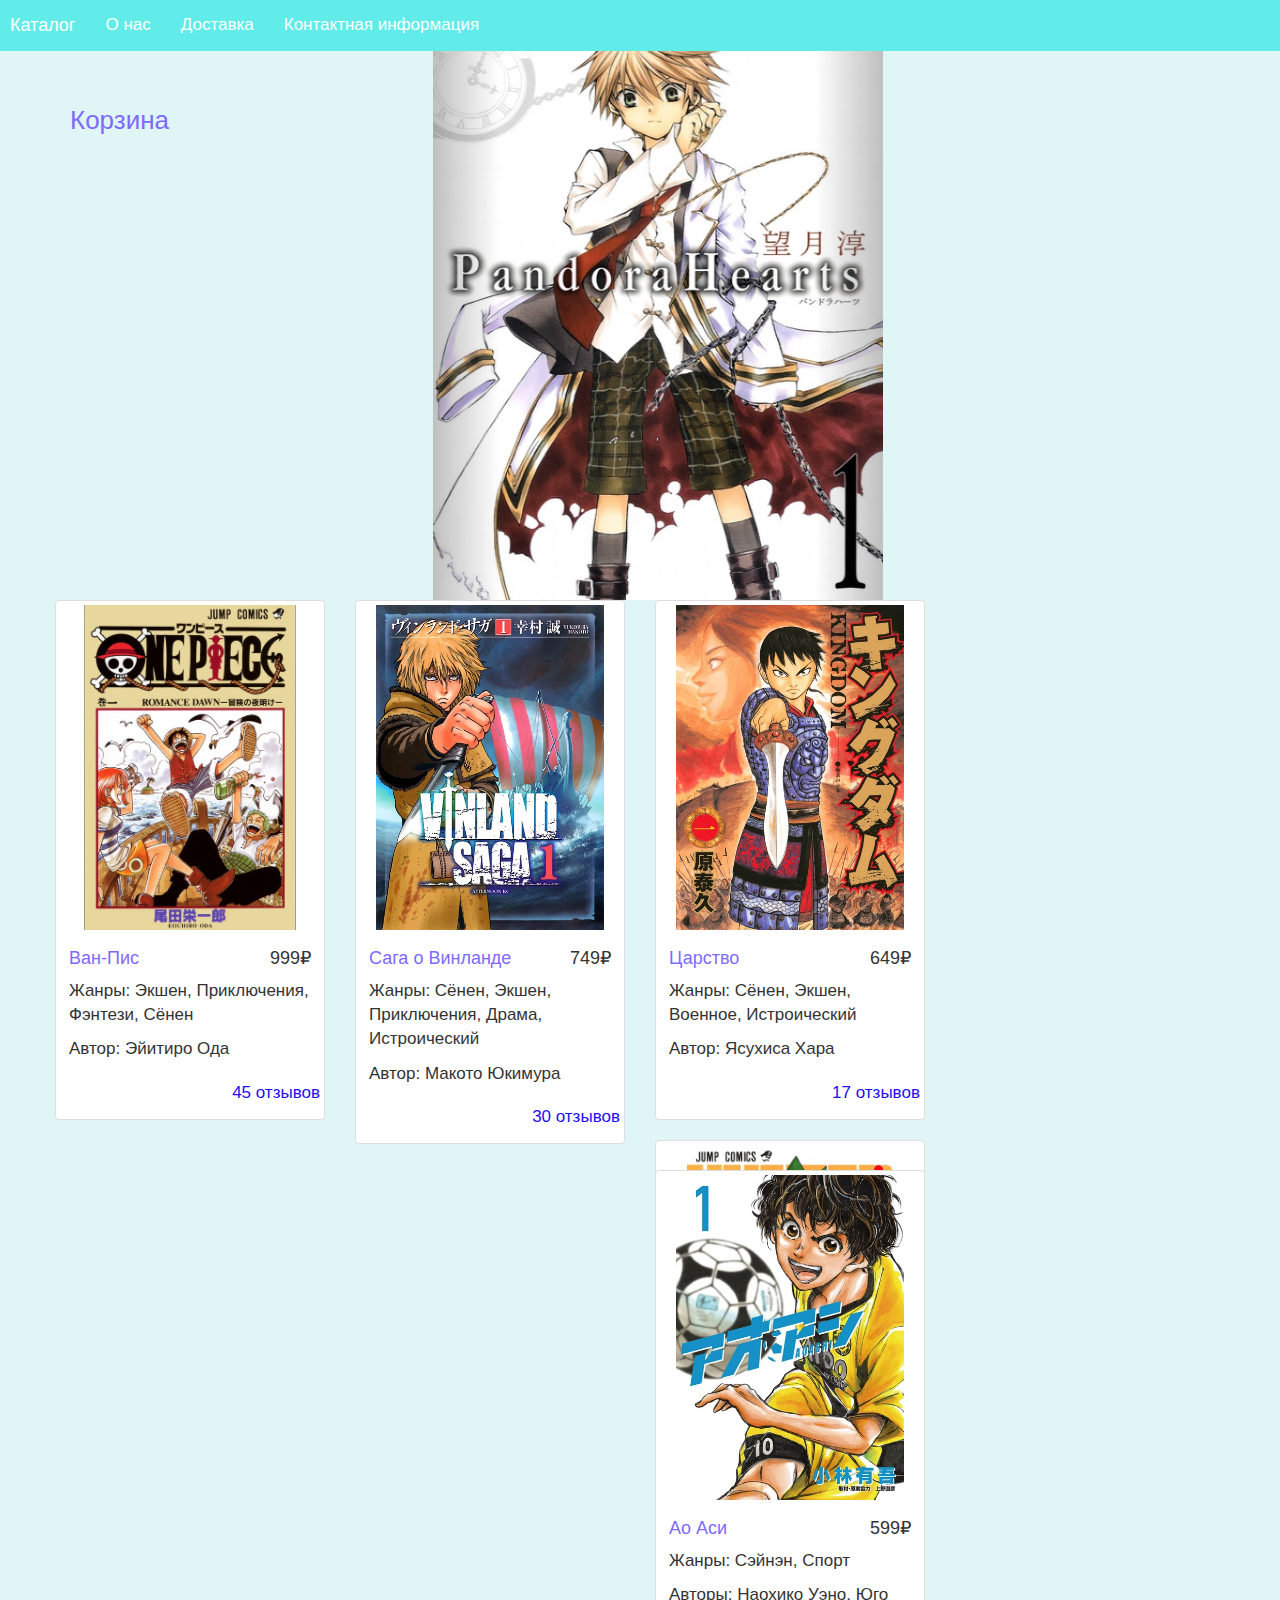
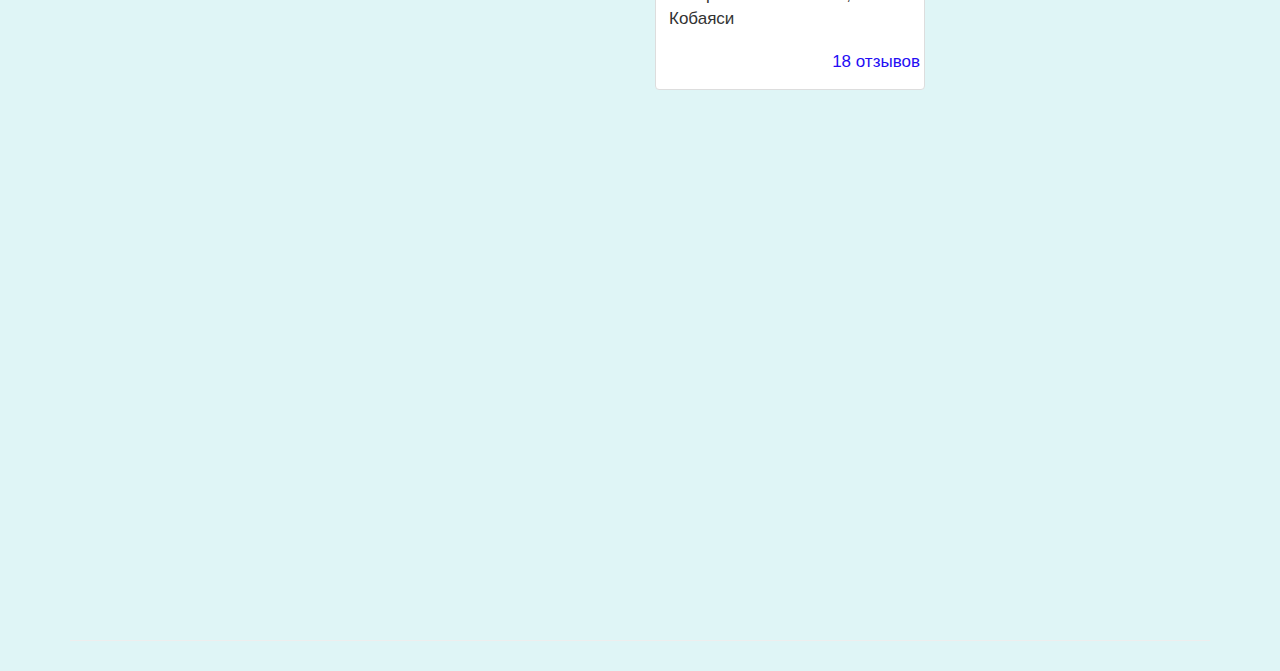
==== index.html @ a9b97087 "Update index.html" ====
<!DOCTYPE html>
<html>

<head>
    <meta charset="utf-8">

    <title>Магазин манги</title>
    <link href="css/bootstrap.min.css" rel="stylesheet">
    <link href="css/style.css" rel="stylesheet">
    <!-- jQuery -->
    <script src="js/jquery.js"></script>

    <!-- Bootstrap Core JavaScript -->
    <script src="js/bootstrap.min.js"></script>
    
    <script src="js/shop.js"></script>
</head>

<body>
    <nav class="navbar navbar-inverse navbar-fixed-top" role="navigation">
        <div class="container">
            <div class="navbar-header">
                <a class="navbar-brand" href="#">Каталог</a>
            </div>
            <div class="collapse navbar-collapse" id="bs-example-navbar-collapse-1">
                <ul class="nav navbar-nav">
                    <li>
                        <a href="html/about.html">О нас</a>
                    </li>
                    <li>
                        <a href="html/services.html">Доставка</a>
                    </li>
                    <li>
                        <a href="html/contacts.html">Контактная информация</a>
                    </li>
                    
                </ul>
            </div>
        </div>
    </nav>

    <div class="container">

        <div class="row">

            <div class="col-md-3">
                <p class="lead" style="width: 720px; ">Магазин манги</p>
                <br>
                <h3><a href="" class="cart-link" data-toggle="modal" data-target="#Cart"> Корзина </a> </h3>
            </div>

            <div class="col-md-9">

                <div class="row carousel-holder">

                    <div class="col-md-12" style="
    margin-left: 85px;
    padding-right: 0px;
    padding-left: 0px;
    height: 600px;
    width: 450px;
">
                        <div id="carousel-example-generic" class="carousel slide" data-ride="carousel">
                            <ol class="carousel-indicators">
                                <li data-target="#carousel-example-generic" data-slide-to="0" class="active"></li>
                                <li data-target="#carousel-example-generic" data-slide-to="1"></li>
                                <li data-target="#carousel-example-generic" data-slide-to="2"></li>
                            </ol>
                            <div class="carousel-inner">
                                <div class="item active">


                                    <img class="slide-image" src="img/800x300(1).jpg" alt="" style="width: 450px;height: 600px;">
                                </div>
                                <div class="item">
                                    <img class="slide-image" src="img/800x300(2).jpg" alt="" style="
    width: 450px;
    height: 600px;
">
                                </div>
                                <div class="item">
                                    <img class="slide-image" src="img/800x300(3).jpg" alt="" style="
    width: 450px;
    height: 600px;
">
                                </div>
                            </div>
                            <a class="left carousel-control" href="#carousel-example-generic" data-slide="prev">
                                <span class="glyphicon glyphicon-chevron-left"></span>
                            </a>
                            <a class="right carousel-control" href="#carousel-example-generic" data-slide="next">
                                <span class="glyphicon glyphicon-chevron-right"></span>
                            </a>
                        </div>
                    </div>

                </div>

                </div>

                <div class="row" style="
    width: 900px;
">
                    <div class="col-sm-4 col-lg-4 col-md-4">
                        <div class="thumbnail">
                            <img src="img/goods/320x150(1).jpg" alt="" style="
    height: 325px;
">
                            <div class="caption">
                                <h4 class="pull-right">999₽</h4>
                                <h4><a href="" data-toggle="modal" data-target="#FirstGoodModal">Ван-Пис</a>
                                </h4>
                                <p> Жанры: Экшен, Приключения, Фэнтези, Сёнен</p>
                                <p> Автор: Эйитиро Ода</p>
                            </div>
                            <div class="ratings">
                                <p class="pull-right">45 отзывов</p>
                                <p>
                                    <span class="glyphicon glyphicon-star"></span>
                                    <span class="glyphicon glyphicon-star"></span>
                                    <span class="glyphicon glyphicon-star"></span>
                                    <span class="glyphicon glyphicon-star"></span>
                                    <span class="glyphicon glyphicon-star-empty"></span>
                                </p>
                            </div>
                        </div>
                    </div>

                    <div class="col-sm-4 col-lg-4 col-md-4">
                        <div class="thumbnail">
                           <img src="img/goods/320x150(2).jpg" alt="" style="
    height: 325px;
">
                            <div class="caption">
                                <h4 class="pull-right">749₽</h4>
                                <h4><a href="" data-toggle="modal" data-target="#SecondGoodModal">Сага о Винланде</a>
                                </h4>
                                <p> Жанры: Сёнен, Экшен, Приключения, Драма, Истроический</p>
                                <p> Автор: Макото Юкимура</p>
                            </div>
                            <div class="ratings">
                                <p class="pull-right">30 отзывов</p>
                                <p>
                                    <span class="glyphicon glyphicon-star"></span>
                                    <span class="glyphicon glyphicon-star"></span>
                                    <span class="glyphicon glyphicon-star"></span>
                                    <span class="glyphicon glyphicon-star"></span>
                                    <span class="glyphicon glyphicon-star"></span>
                                </p>
                            </div>
                        </div>
                    </div>

                    <div class="col-sm-4 col-lg-4 col-md-4">
                        <div class="thumbnail">
                            <img src="img/goods/320x150(3).jpg" alt="" style="
    height: 325px;
">
                            <div class="caption">
                                <h4 class="pull-right">649₽</h4>
                                <h4><a href="" data-toggle="modal" data-target="#ThirdGoodModal">Царство</a>
                                </h4>
                                <p> Жанры: Сёнен, Экшен, Военное, Истроический</p>
                                <p> Автор: Ясухиса Хара</p>
                            </div>
                            <div class="ratings">
                                <p class="pull-right">17 отзывов</p>
                                <p>
                                    <span class="glyphicon glyphicon-star"></span>
                                    <span class="glyphicon glyphicon-star"></span>
                                    <span class="glyphicon glyphicon-star"></span>
                                    <span class="glyphicon glyphicon-star"></span>
                                    <span class="glyphicon glyphicon-star-empty"></span>
                                </p>
                            </div>
                        </div>
                    </div>

                    <div class="col-sm-4 col-lg-4 col-md-4">
                        <div class="thumbnail">
                            <img src="img/goods/320x150(4).jpg" alt="" style="
    height: 325px;
">
                            <div class="caption">
                                <h4 class="pull-right">549₽</h4>
                                <h4><a href="" data-toggle="modal" data-target="#FourthGoodModal">Охотник x Охотник</a>
                                </h4>
                                <p> Жанры: Сёнен, Экшен, Приключения, Фэнтези</p>
                                <p> Автор: Ёсихиро Тогаси</p>
                            </div>
                            <div class="ratings">
                                <p class="pull-right">8 отзывов</p>
                                <p>
                                    <span class="glyphicon glyphicon-star"></span>
                                    <span class="glyphicon glyphicon-star"></span>
                                    <span class="glyphicon glyphicon-star"></span>
                                    <span class="glyphicon glyphicon-star-empty"></span>
                                    <span class="glyphicon glyphicon-star-empty"></span>
                                </p>
                            </div>
                        </div>
                    </div>

                    <div class="col-sm-4 col-lg-4 col-md-4" style="
    left: 600px;
    bottom: 510px;
">
                        <div class="thumbnail">
                           <img src="img/goods/320x150(5).jpg" alt="" style="
    height: 325px;
">
                            <div class="caption">
                                <h4 class="pull-right">599₽</h4>
                                <h4><a href="" data-toggle="modal" data-target="#FifthGoodModal">Ао Аси</a>
                                </h4>
                                <p> Жанры: Сэйнэн, Спорт</p>
                                <p> Авторы: Наохико Уэно, Юго Кобаяси</p>
                            </div>
                            <div class="ratings">
                                <p class="pull-right">18 отзывов</p>
                                <p>
                                    <span class="glyphicon glyphicon-star"></span>
                                    <span class="glyphicon glyphicon-star"></span>
                                    <span class="glyphicon glyphicon-star"></span>
                                    <span class="glyphicon glyphicon-star"></span>
                                    <span class="glyphicon glyphicon-star-empty"></span>
                                </p>
                            </div>
                        </div>
                    </div>

                </div>

            </div>

        </div>

    </div>
    <!-- /.container -->

    <div class="container">

        <hr>

        <!-- Footer -->
        <footer>
            <div class="row">
                <div class="col-lg-12">
                    <p></p>
                </div>
            </div>
        </footer>

    </div>
    <!-- /.container -->
    
    <div class="modal fade" id="FirstGoodModal">
  <div class="modal-dialog">
    <div class="modal-content">
      <div class="modal-header">
        <button type="button" class="close" data-dismiss="modal" aria-label="Close"><span aria-hidden="true">&times;</span></button>
        <h4 class="modal-title">Ван-Пис</h4>
      </div>
      <div class="modal-body">
      <img src="img/goods/320x150(1).jpg"
       
        <p>Семнадцатилетний Монки Д. Луффи бросает вызов судьбе — он собирается найти Ван-Пис и стать «Королём Пиратов»! Вопреки ожиданиям, у него не деревянная нога, целы все зубы и он ненормально честен. Голоден он тоже, кстати, ненормально. Несмотря на то, что Луффи пират, грабить и терроризировать деревни — не его занятие, ведь впереди ждёт Гранд Лайн! &hellip;</p>
        <button class="btn-primary add-to-busket-btn"><span class="glyphicon glyphicon-shopping-cart"></span> добавить в корзину </button>
        <div class="add-to-busket-block">
            <button class="btn-primary btn-minus">-</button>
            <input class="form-control count-input" />
            <button class="btn-primary btn-plus">+</button>
            <button class="btn-success"><span class="glyphicon glyphicon-ok ok-1"></span></button>
        </div>
      </div>
      <div class="modal-footer">
        <button type="button" class="btn btn-default btn-close" data-dismiss="modal">Закрыть</button>
        <button type="button" class="btn btn-primary">Сохранить изменения</button>
      </div>
    </div><!-- /.modal-content -->
  </div><!-- /.modal-dialog -->
</div><!-- /.modal -->

<div class="modal fade" id="SecondGoodModal">
  <div class="modal-dialog">
    <div class="modal-content">
      <div class="modal-header">
        <button type="button" class="close" data-dismiss="modal" aria-label="Close"><span aria-hidden="true">&times;</span></button>
        <h4 class="modal-title">Сага о Винланде</h4>
      </div>
      <div class="modal-body">
      <img src="img/goods/320x150(2).jpg"
       <p></p>
        <p>11 век. Торфинн — сын одного из великих воинов-викингов, один из лучших бойцов и член дружины, возглавляемой хитрым Аскеладдом. Но главный герой не чувствует себя частью банды по своим причинам. Будучи косвенной причиной трагедии в его семье, парень поклялся убить Аскеладда в честном поединке. &hellip;</p> 
        <button class="btn-primary add-to-busket-btn"><span class="glyphicon glyphicon-shopping-cart"></span> добавить в корзину </button>
        <div class="add-to-busket-block">
            <button class="btn-primary btn-minus">-</button>
            <input class="form-control count-input" />
            <button class="btn-primary btn-plus">+</button>
            <button class="btn-success"><span class="glyphicon glyphicon-ok ok-2"></span></button>
        </div>
      </div>
      <div class="modal-footer">
        <button type="button" class="btn btn-default btn-close" data-dismiss="modal">Закрыть</button>
        <button type="button" class="btn btn-primary">Сохранить изменения</button>
      </div>
    </div><!-- /.modal-content -->
  </div><!-- /.modal-dialog -->
</div><!-- /.modal -->


    <div class="modal fade" id="ThirdGoodModal">
  <div class="modal-dialog">
    <div class="modal-content">
      <div class="modal-header">
        <button type="button" class="close" data-dismiss="modal" aria-label="Close"><span aria-hidden="true">&times;</span></button>
        <h4 class="modal-title">Царство</h4>
      </div>
      <div class="modal-body">
      <img src="img/goods/320x150(3).jpg"
       <p></p>
        <p>Это история о мальчике-сироте по имени Ли Синь, которому предначертано стать великим полководцем, но сначала ему предстоит пройти многие испытания и принять участие в множестве кровопролитных битв. &hellip;</p>
        <button class="btn-primary add-to-busket-btn"><span class="glyphicon glyphicon-shopping-cart"></span> добавить в корзину </button>
        <div class="add-to-busket-block">
            <button class="btn-primary btn-minus">-</button>
            <input class="form-control count-input" />
            <button class="btn-primary btn-plus">+</button>
            <button class="btn-success"><span class="glyphicon glyphicon-ok ok-3"></span></button>
        </div>
      </div>
      <div class="modal-footer">
        <button type="button" class="btn btn-default btn-close" data-dismiss="modal">Закрыть</button>
        <button type="button" class="btn btn-primary">Сохранить изменения</button>
      </div>
    </div><!-- /.modal-content -->
  </div><!-- /.modal-dialog -->
</div><!-- /.modal -->

<div class="modal fade" id="FourthGoodModal">
  <div class="modal-dialog">
    <div class="modal-content">
      <div class="modal-header">
        <button type="button" class="close" data-dismiss="modal" aria-label="Close"><span aria-hidden="true">&times;</span></button>
        <h4 class="modal-title">Охотник x Охотник</h4>
      </div>
      <div class="modal-body">
      <img src="img/goods/320x150(4).jpg"
       <p></p>
        <p>Охотники — это элитный класс, способный выслеживать магических существ, сокровища и даже других людей. Но такие почести возможны только после того, как вы получите особую лицензию, и только один из сотни тысяч человек получает ее из-за суперсложного экзамена. Те, кто успешно сдают экзамен, получают доступ к запретным территориям, закрытой информации и имеют право называть себя Охотниками.
        Главный герой, 12-летний мальчик Гон Фрикс как раз собирается сдать экзамен, чтобы найти своего отца. На его пути будет множество трудностей, преград, но также он встретит и много друзей. &hellip;</p>
        <button class="btn-primary add-to-busket-btn"><span class="glyphicon glyphicon-shopping-cart"></span> добавить в корзину </button>
        <div class="add-to-busket-block">
            <button class="btn-primary btn-minus">-</button>
            <input class="form-control count-input" />
            <button class="btn-primary btn-plus">+</button>
            <button class="btn-success"><span class="glyphicon glyphicon-ok ok-4"></span></button>
        </div>
      </div>
      <div class="modal-footer">
        <button type="button" class="btn btn-default btn-close" data-dismiss="modal">Закрыть</button>
        <button type="button" class="btn btn-primary">Сохранить изменения</button>
      </div>
    </div><!-- /.modal-content -->
  </div><!-- /.modal-dialog -->
</div><!-- /.modal -->

<div class="modal fade" id="FifthGoodModal">
  <div class="modal-dialog">
    <div class="modal-content">
      <div class="modal-header">
        <button type="button" class="close" data-dismiss="modal" aria-label="Close"><span aria-hidden="true">&times;</span></button>
        <h4 class="modal-title">Ао Аси</h4>
      </div>
      <div class="modal-body">
      <img src="img/goods/320x150(5).jpg"
       <p></p>  
        <p>Асито Аой, ученик третьего класса средней школы из префектуры Эхиме, встречает тренера «Молодежной лиги J» Фукуду Тацую. Несмотря на свою грубость, Асито Аой демонстрирует такой удивительный потенциал, что тренер Фукуда приглашает его принять участие в отборочных тестах своей команды в Токио. Взгляните на историю мальчика, который совершит революцию в японском футболе. &hellip;</p>
        <button class="btn-primary add-to-busket-btn"><span class="glyphicon glyphicon-shopping-cart"></span> добавить в корзину </button>
        <div class="add-to-busket-block">
            <button class="btn-primary btn-minus">-</button>
            <input class="form-control count-input" />
            <button class="btn-primary btn-plus">+</button>
            <button class="btn-success"><span class="glyphicon glyphicon-ok ok-5"></span></button>
        </div>
      </div>
      <div class="modal-footer">
        <button type="button" class="btn btn-default btn-close" data-dismiss="modal">Закрыть</button>
        <button type="button" class="btn btn-primary">Сохранить изменения</button>
      </div>
    </div><!-- /.modal-content -->
  </div><!-- /.modal-dialog -->
</div><!-- /.modal -->

    <div class="modal fade" id="Cart">
  <div class="modal-dialog">
    <div class="modal-content">
      <div class="modal-header">
        <button type="button" class="close" data-dismiss="modal" aria-label="Close"><span aria-hidden="true">&times;</span></button>
        <h4 class="modal-title">Корзина</h4>
      </div>
      <div class="modal-body cart-body">
    
      </div>
      <div class="modal-footer">
            <button type="button" class="btn btn-default btn-close" OnClick="clearCart(); $('.cart-body').html('');"> Очистить корзину </button>
        <button type="button" class="btn btn-default btn-close" data-dismiss="modal">Закрыть</button>
        <button type="button" class="btn btn-primary btn-order">Заказать</button>
      </div>
    </div><!-- /.modal-content -->
  </div><!-- /.modal-dialog -->
</div><!-- /.modal -->


    

</body>

</html>
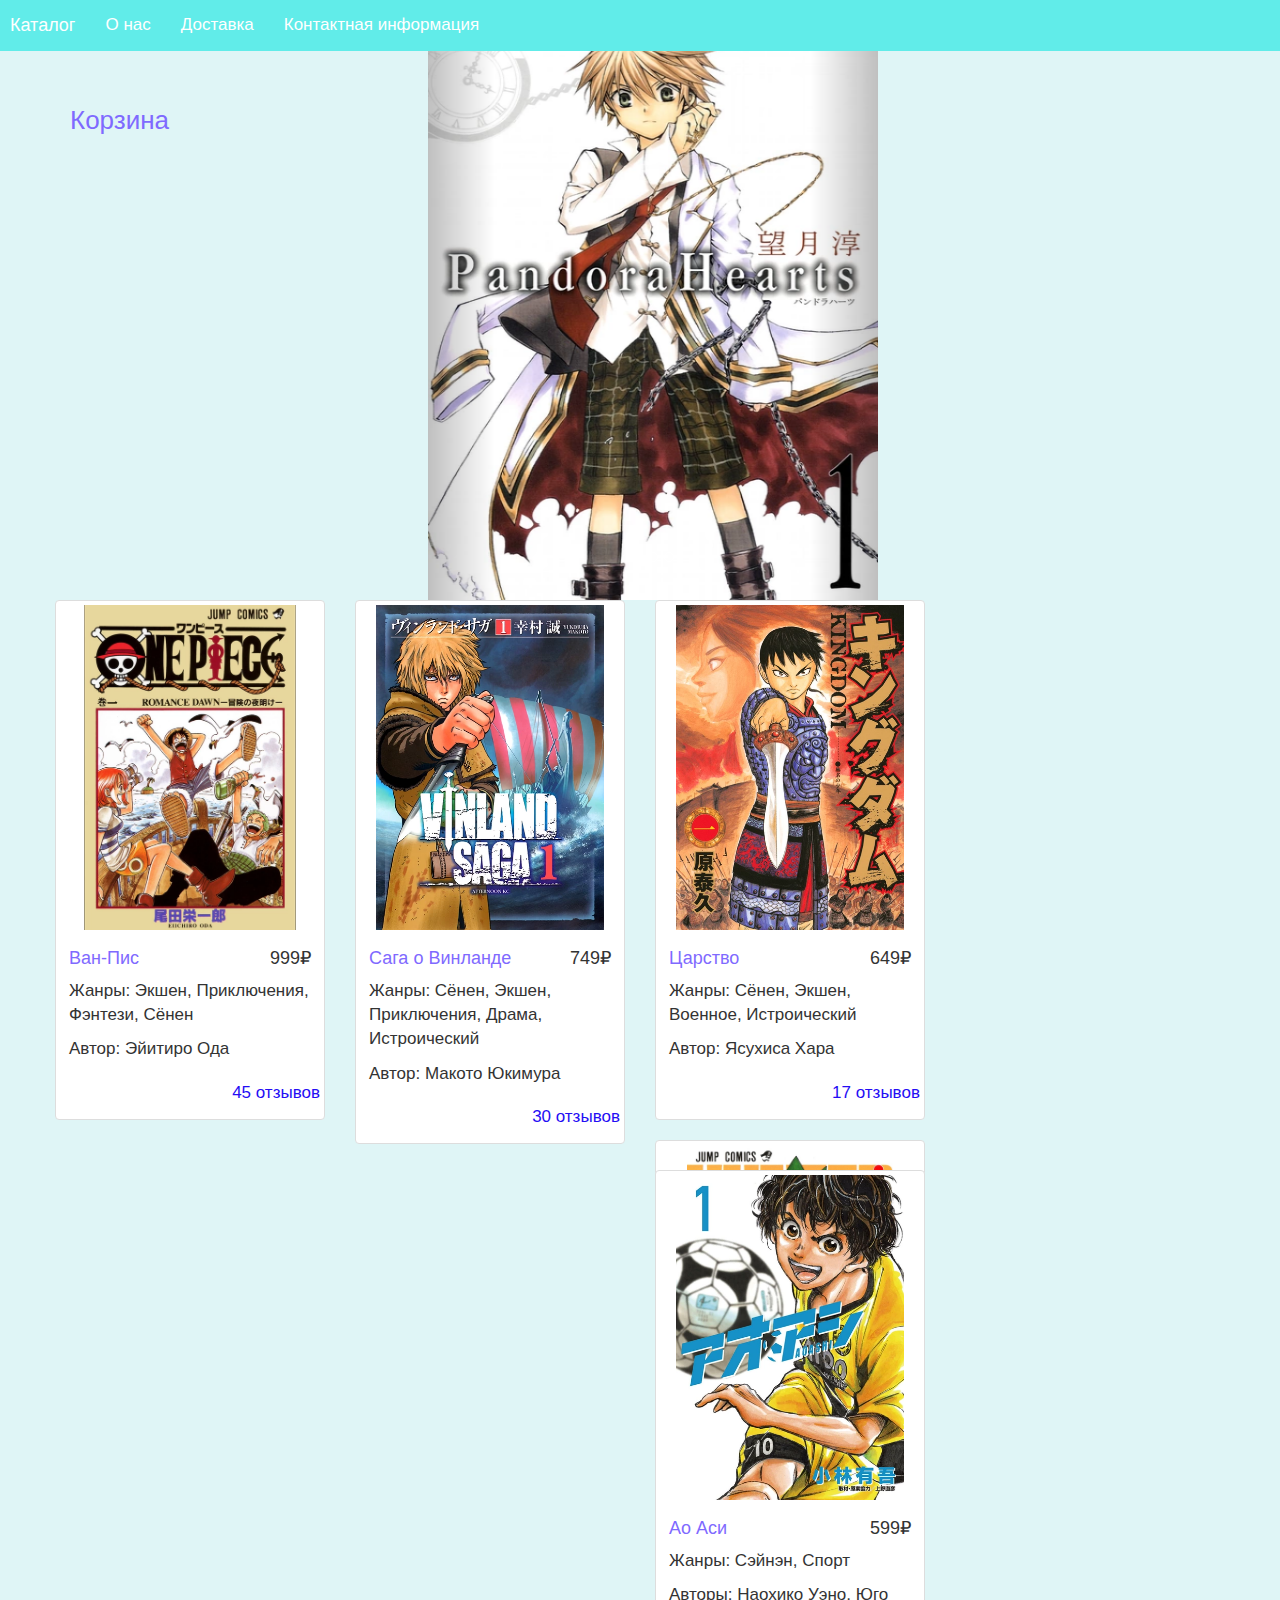
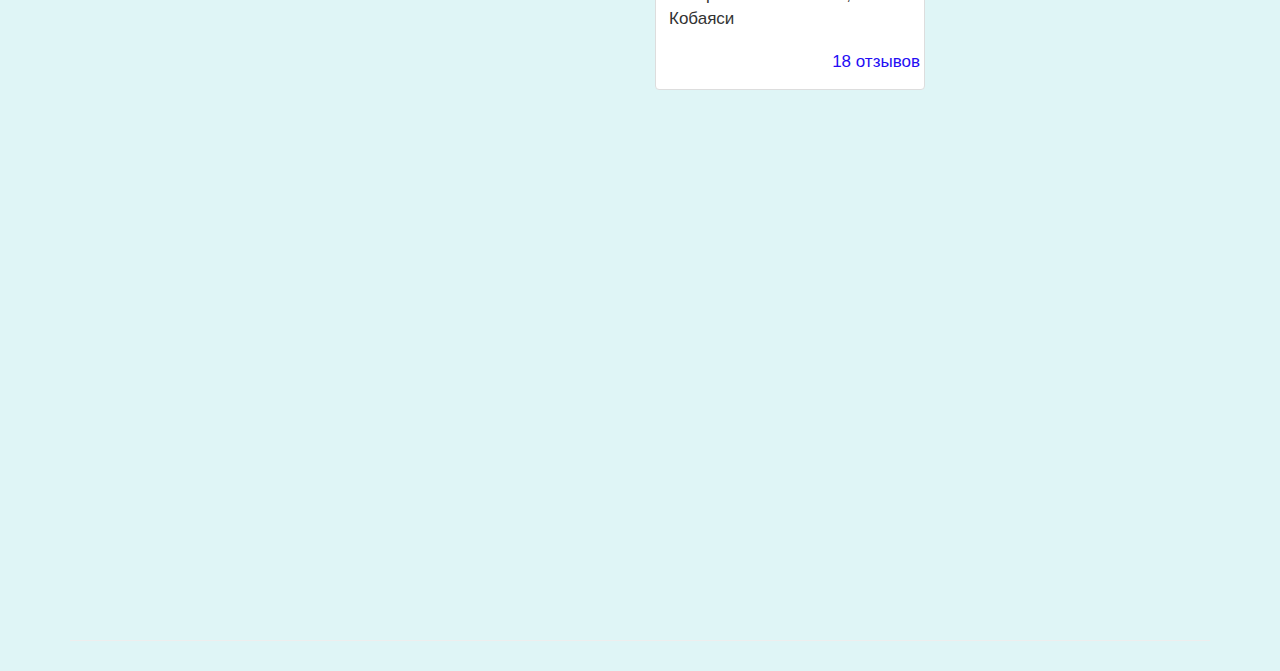
==== commit 25901291: "Update index.html" ====
--- a/index.html
+++ b/index.html
@@ -44,7 +44,7 @@
         <div class="row">
 
             <div class="col-md-3">
-                <p class="lead" style="width: 720px; ">Магазин манги</p>
+                <p class="lead" style="width: 360px; ">Магазин манги</p>
                 <br>
                 <h3><a href="" class="cart-link" data-toggle="modal" data-target="#Cart"> Корзина </a> </h3>
             </div>
@@ -54,7 +54,7 @@
                 <div class="row carousel-holder">
 
                     <div class="col-md-12" style="
-    margin-left: 85px;
+    margin-left: 80px;
     padding-right: 0px;
     padding-left: 0px;
     height: 600px;
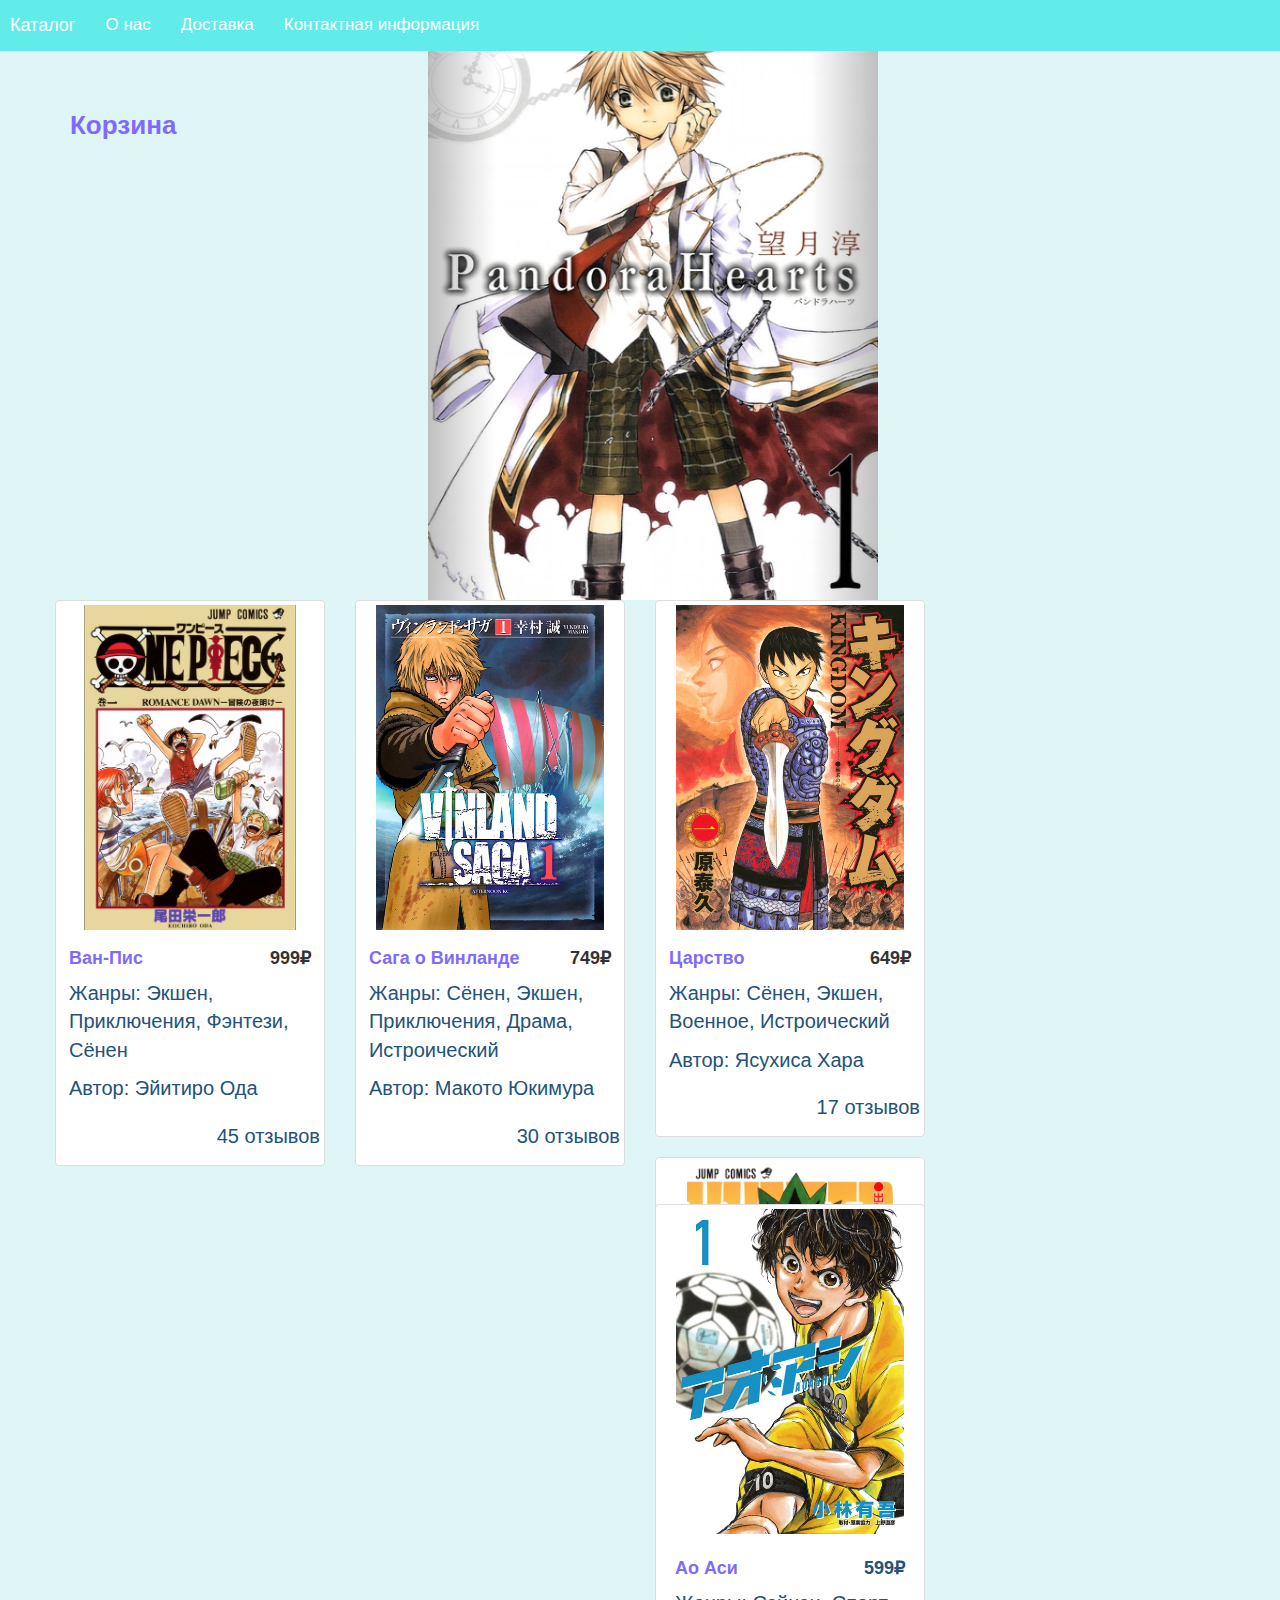
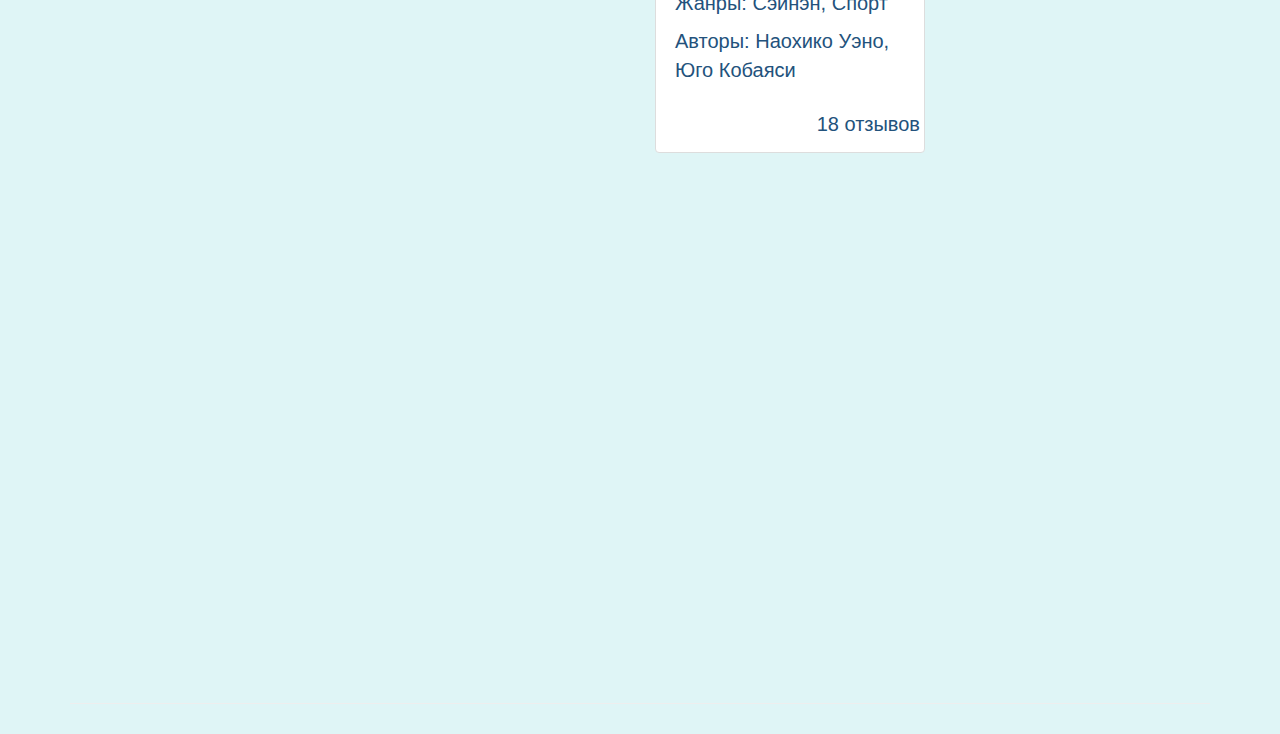
==== commit 1bcc45cf: "Update index.html" ====
--- a/index.html
+++ b/index.html
@@ -209,7 +209,7 @@
                            <img src="img/goods/320x150(5).jpg" alt="" style="
     height: 325px;
 ">
-                            <div class="caption">
+                            <div class="modal-body">
                                 <h4 class="pull-right">599₽</h4>
                                 <h4><a href="" data-toggle="modal" data-target="#FifthGoodModal">Ао Аси</a>
                                 </h4>
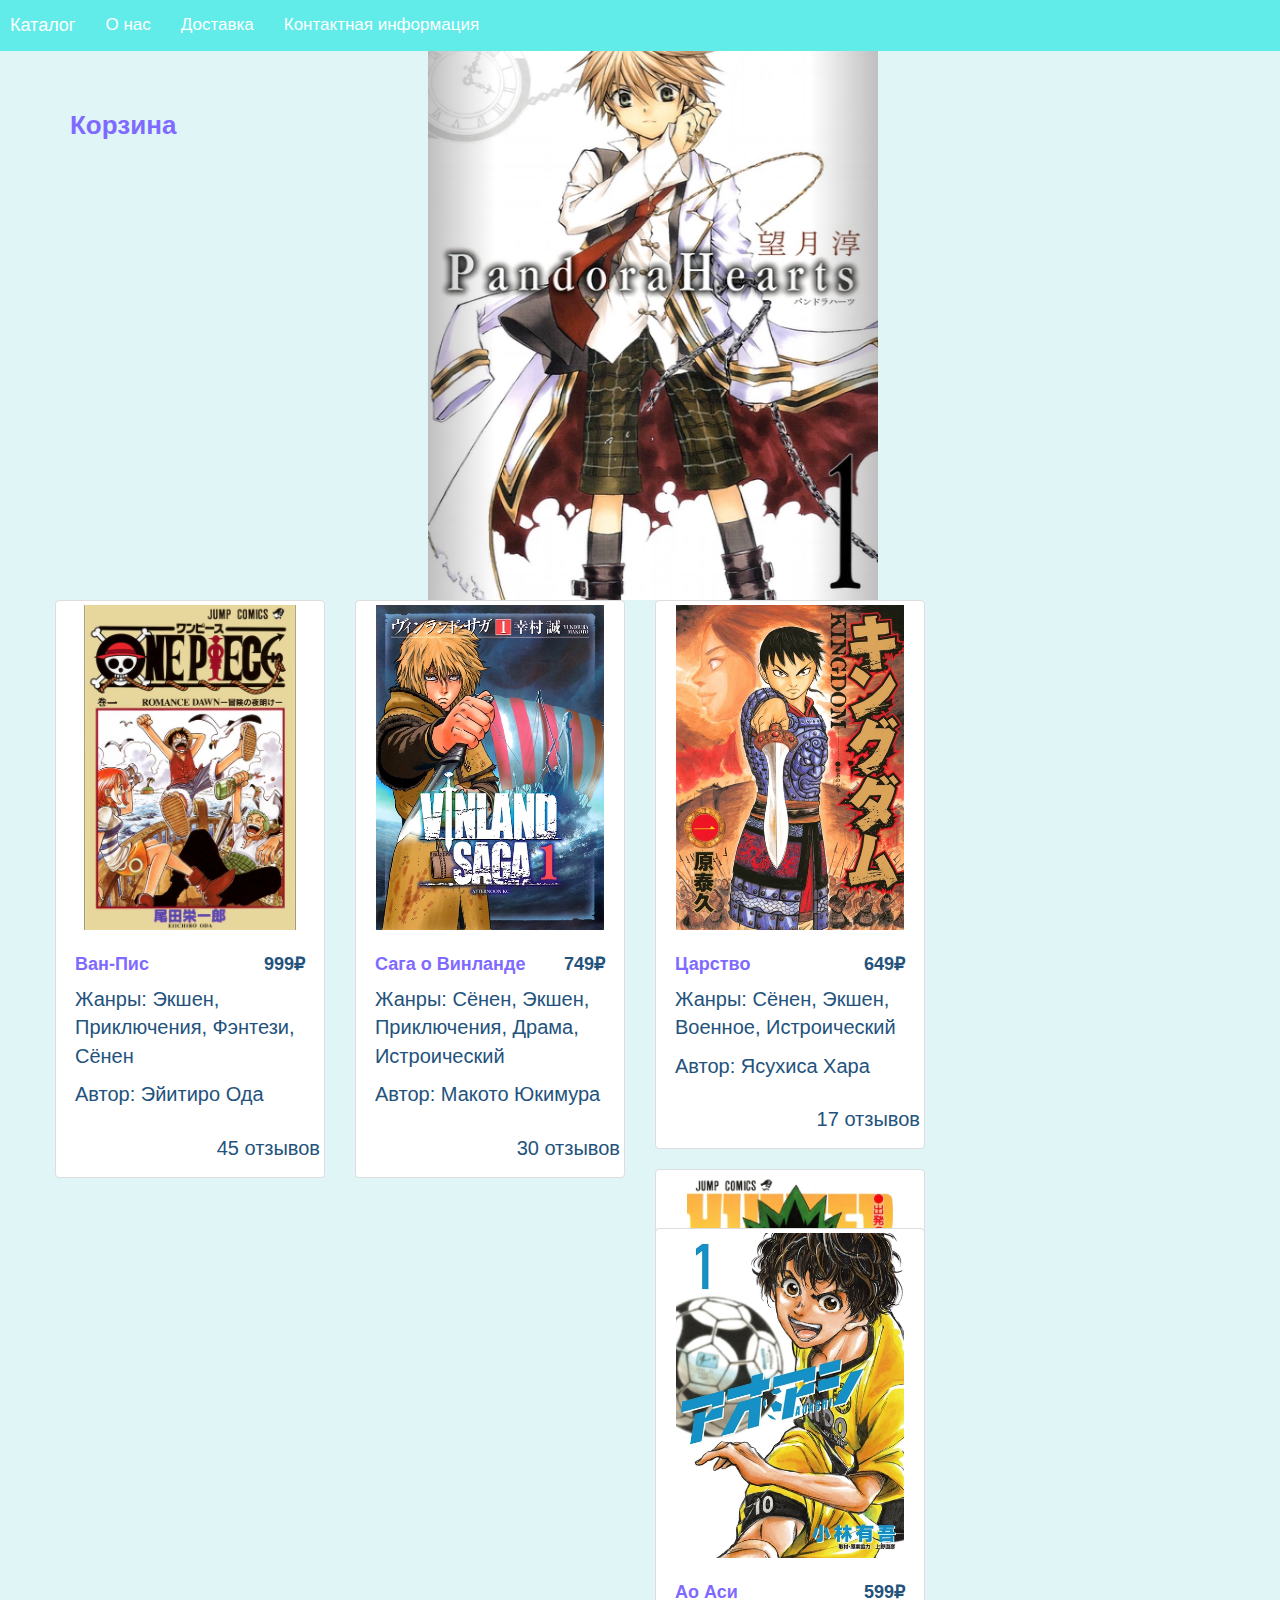
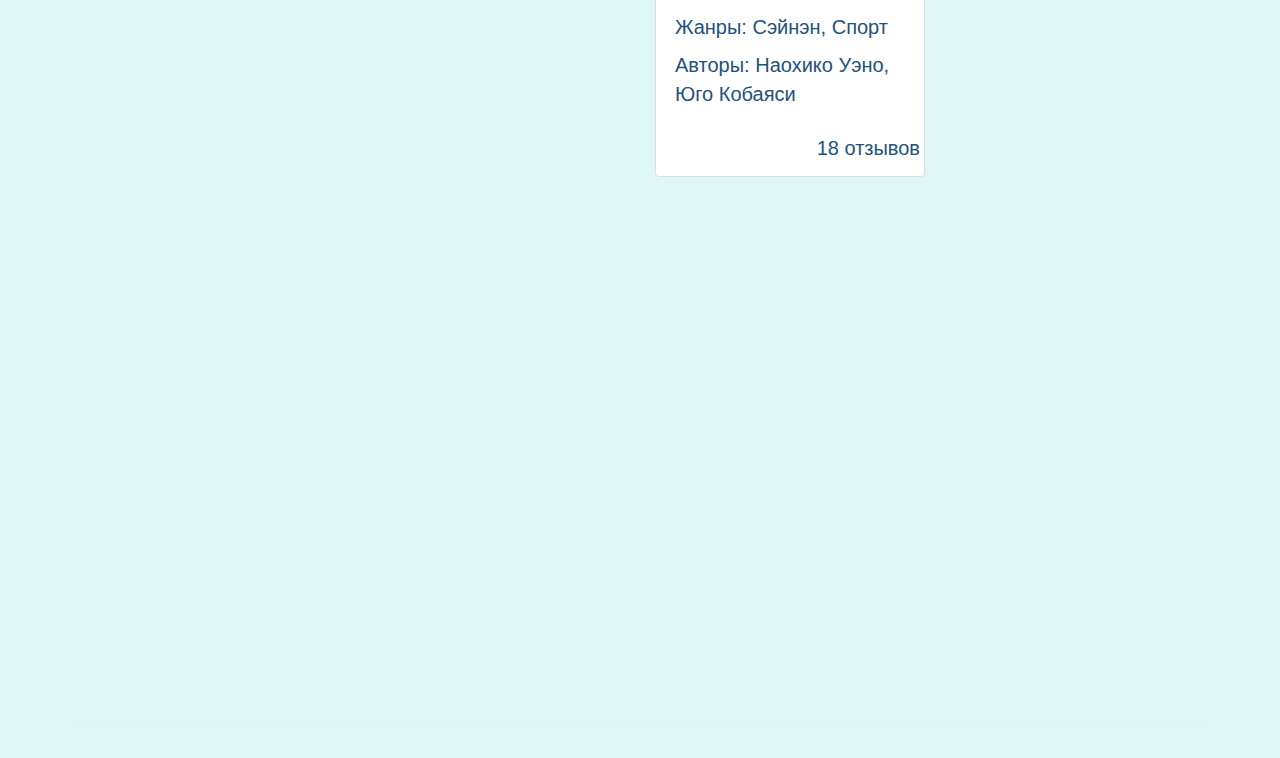
==== commit c9e4a727: "Update index.html" ====
--- a/index.html
+++ b/index.html
@@ -106,7 +106,7 @@
                             <img src="img/goods/320x150(1).jpg" alt="" style="
     height: 325px;
 ">
-                            <div class="caption">
+                            <div class="modal-body">
                                 <h4 class="pull-right">999₽</h4>
                                 <h4><a href="" data-toggle="modal" data-target="#FirstGoodModal">Ван-Пис</a>
                                 </h4>
@@ -131,7 +131,7 @@
                            <img src="img/goods/320x150(2).jpg" alt="" style="
     height: 325px;
 ">
-                            <div class="caption">
+                            <div class="modal-body">
                                 <h4 class="pull-right">749₽</h4>
                                 <h4><a href="" data-toggle="modal" data-target="#SecondGoodModal">Сага о Винланде</a>
                                 </h4>
@@ -156,7 +156,7 @@
                             <img src="img/goods/320x150(3).jpg" alt="" style="
     height: 325px;
 ">
-                            <div class="caption">
+                            <div class="modal-body">
                                 <h4 class="pull-right">649₽</h4>
                                 <h4><a href="" data-toggle="modal" data-target="#ThirdGoodModal">Царство</a>
                                 </h4>
@@ -181,7 +181,7 @@
                             <img src="img/goods/320x150(4).jpg" alt="" style="
     height: 325px;
 ">
-                            <div class="caption">
+                            <div class="modal-body">
                                 <h4 class="pull-right">549₽</h4>
                                 <h4><a href="" data-toggle="modal" data-target="#FourthGoodModal">Охотник x Охотник</a>
                                 </h4>
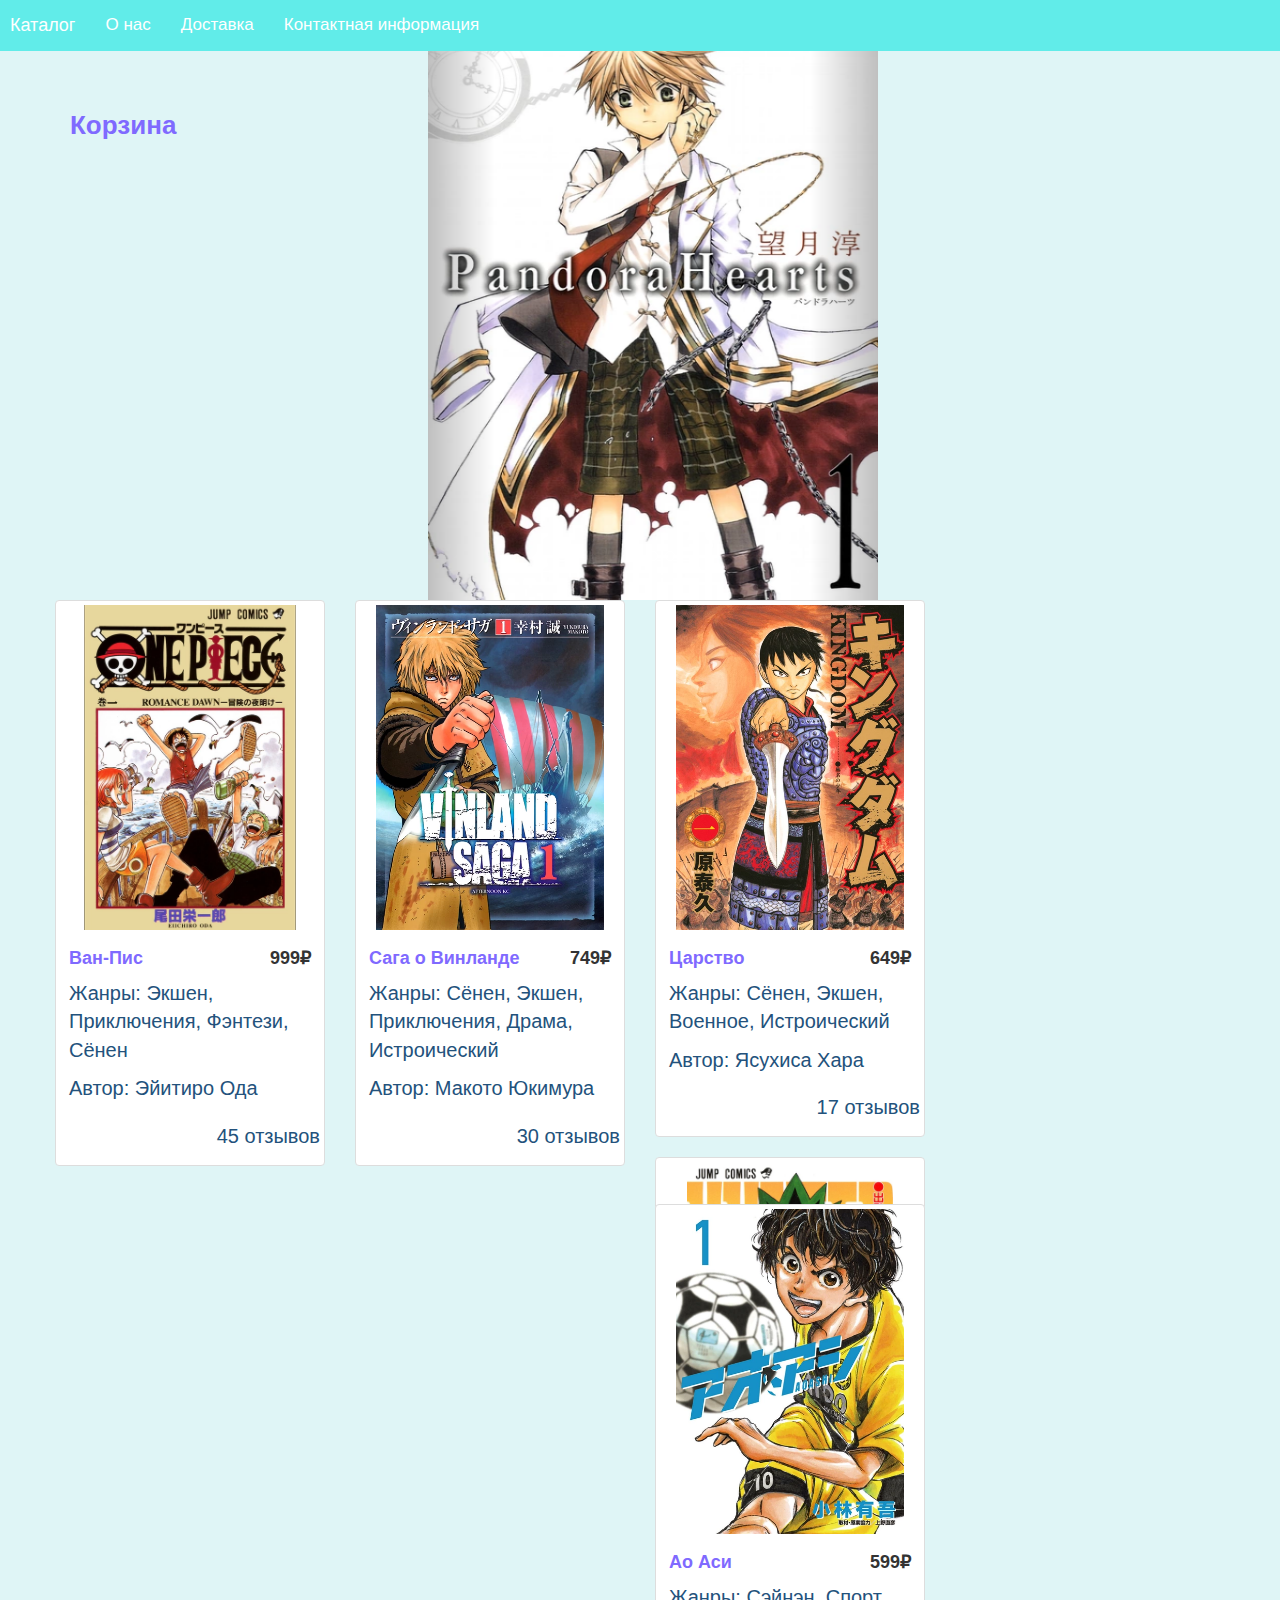
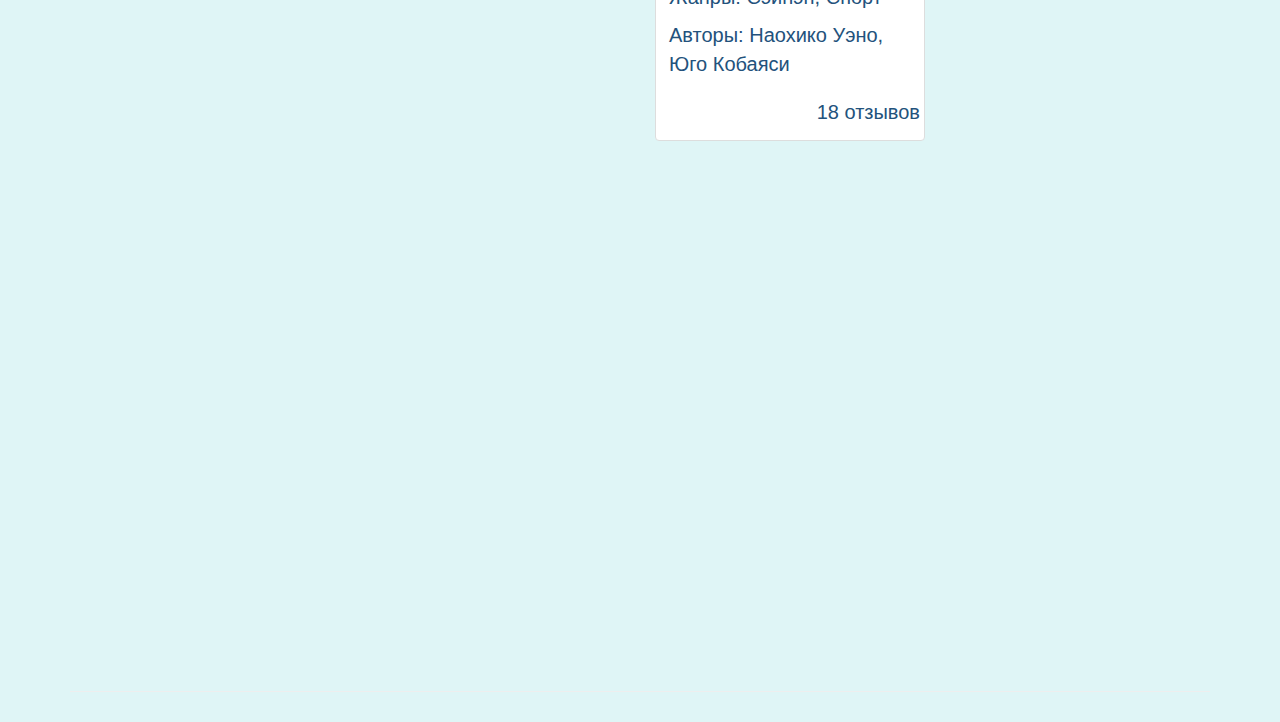
==== commit 51f403b2: "Update index.html" ====
--- a/index.html
+++ b/index.html
@@ -106,7 +106,7 @@
                             <img src="img/goods/320x150(1).jpg" alt="" style="
     height: 325px;
 ">
-                            <div class="modal-body">
+                            <div class="caption">
                                 <h4 class="pull-right">999₽</h4>
                                 <h4><a href="" data-toggle="modal" data-target="#FirstGoodModal">Ван-Пис</a>
                                 </h4>
@@ -131,7 +131,7 @@
                            <img src="img/goods/320x150(2).jpg" alt="" style="
     height: 325px;
 ">
-                            <div class="modal-body">
+                            <div class="caption">
                                 <h4 class="pull-right">749₽</h4>
                                 <h4><a href="" data-toggle="modal" data-target="#SecondGoodModal">Сага о Винланде</a>
                                 </h4>
@@ -156,7 +156,7 @@
                             <img src="img/goods/320x150(3).jpg" alt="" style="
     height: 325px;
 ">
-                            <div class="modal-body">
+                            <div class="caption">
                                 <h4 class="pull-right">649₽</h4>
                                 <h4><a href="" data-toggle="modal" data-target="#ThirdGoodModal">Царство</a>
                                 </h4>
@@ -181,7 +181,7 @@
                             <img src="img/goods/320x150(4).jpg" alt="" style="
     height: 325px;
 ">
-                            <div class="modal-body">
+                            <div class="caption">
                                 <h4 class="pull-right">549₽</h4>
                                 <h4><a href="" data-toggle="modal" data-target="#FourthGoodModal">Охотник x Охотник</a>
                                 </h4>
@@ -209,7 +209,7 @@
                            <img src="img/goods/320x150(5).jpg" alt="" style="
     height: 325px;
 ">
-                            <div class="modal-body">
+                            <div class="caption">
                                 <h4 class="pull-right">599₽</h4>
                                 <h4><a href="" data-toggle="modal" data-target="#FifthGoodModal">Ао Аси</a>
                                 </h4>
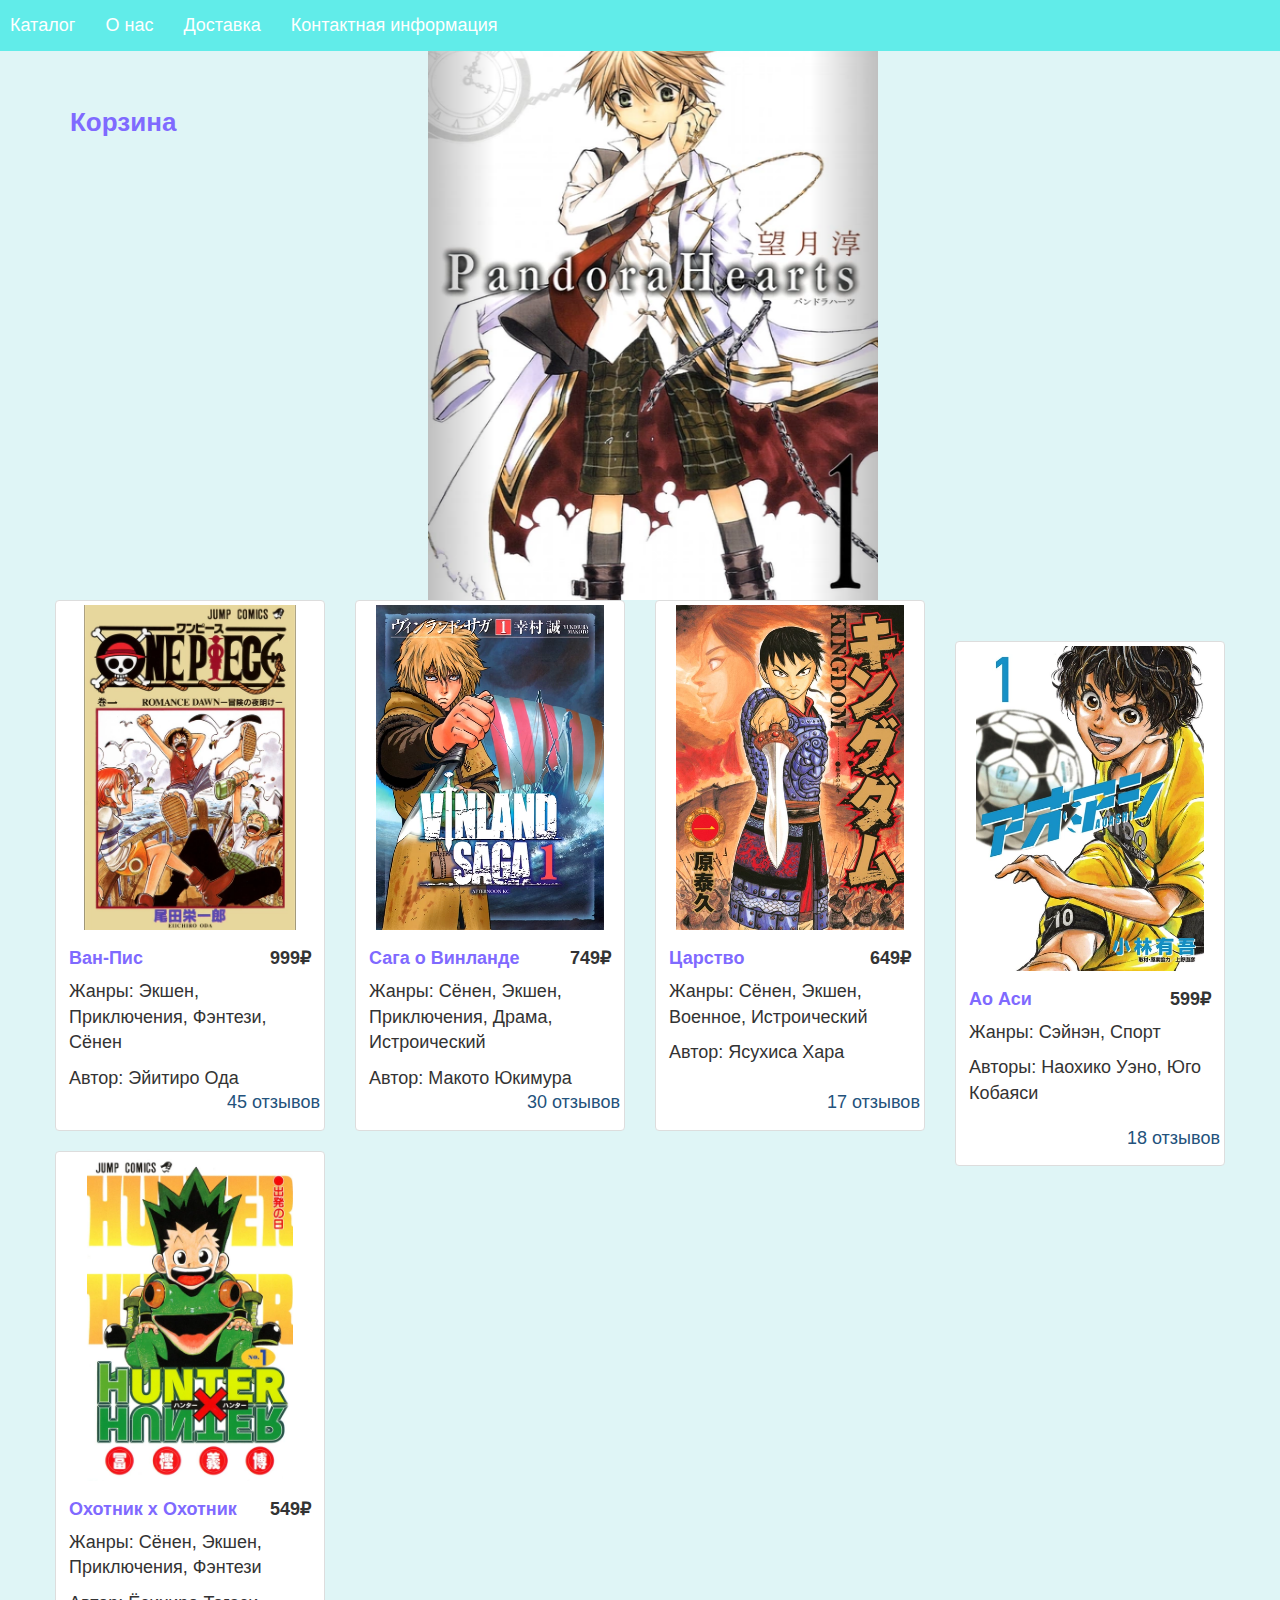
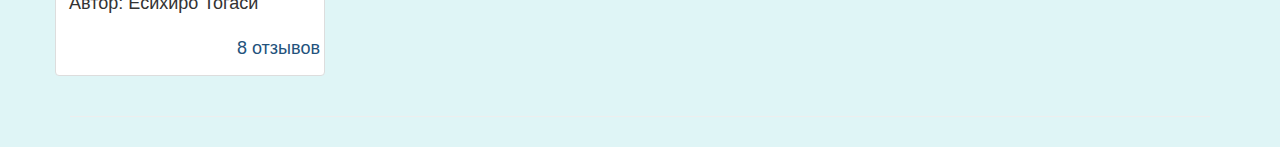
==== commit 8c31b4a7: "Update index.html" ====
--- a/index.html
+++ b/index.html
@@ -106,7 +106,9 @@
                             <img src="img/goods/320x150(1).jpg" alt="" style="
     height: 325px;
 ">
-                            <div class="caption">
+                            <div class="caption" style="
+    height: 160px;
+">
                                 <h4 class="pull-right">999₽</h4>
                                 <h4><a href="" data-toggle="modal" data-target="#FirstGoodModal">Ван-Пис</a>
                                 </h4>
@@ -131,7 +133,9 @@
                            <img src="img/goods/320x150(2).jpg" alt="" style="
     height: 325px;
 ">
-                            <div class="caption">
+                            <div class="caption" style="
+    height: 160px;
+">
                                 <h4 class="pull-right">749₽</h4>
                                 <h4><a href="" data-toggle="modal" data-target="#SecondGoodModal">Сага о Винланде</a>
                                 </h4>
@@ -156,7 +160,9 @@
                             <img src="img/goods/320x150(3).jpg" alt="" style="
     height: 325px;
 ">
-                            <div class="caption">
+                            <div class="caption" style="
+    height: 160px;
+">
                                 <h4 class="pull-right">649₽</h4>
                                 <h4><a href="" data-toggle="modal" data-target="#ThirdGoodModal">Царство</a>
                                 </h4>
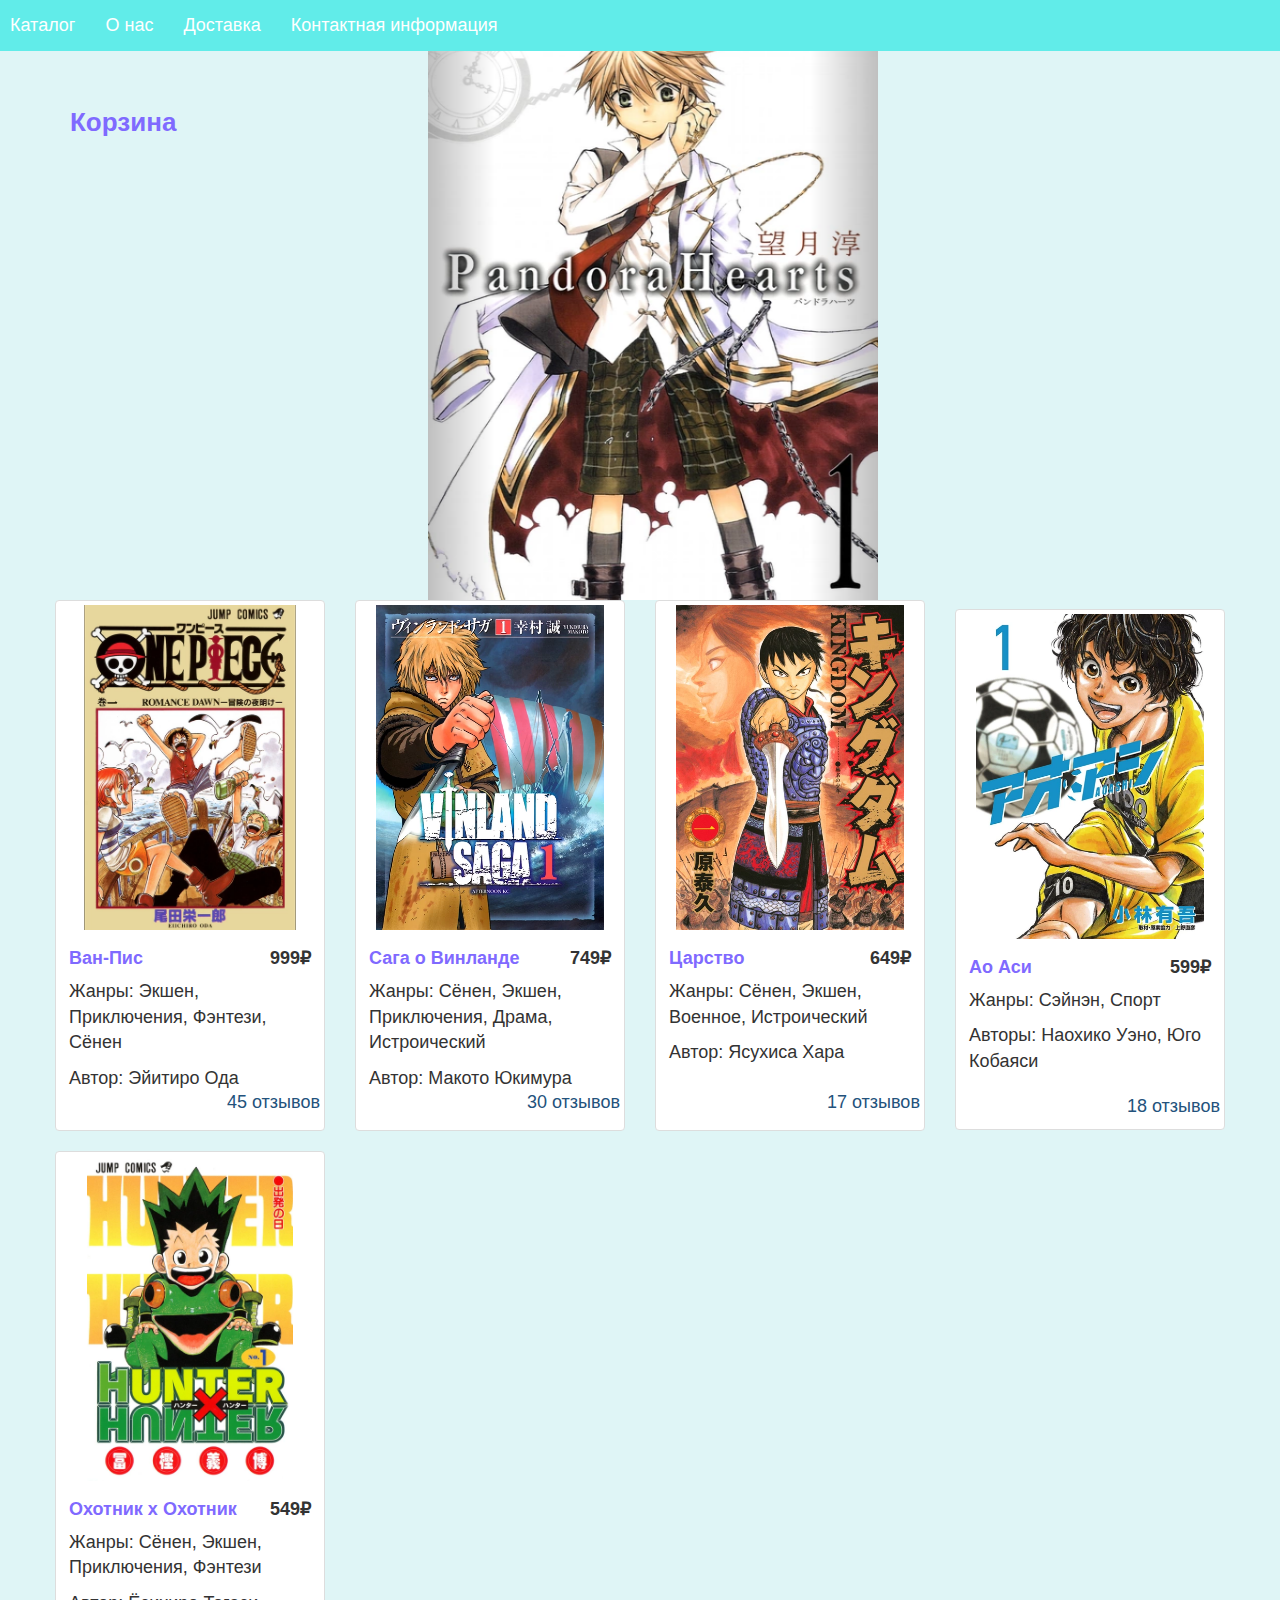
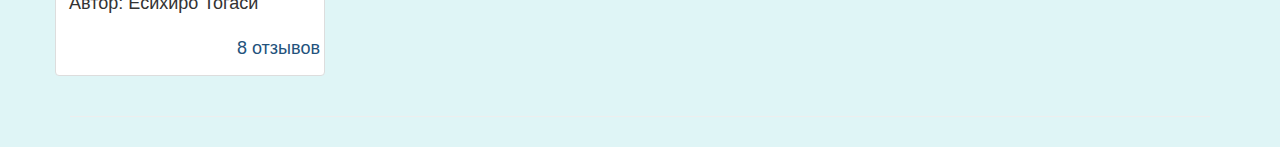
==== commit 66ef8287: "Update index.html" ====
--- a/index.html
+++ b/index.html
@@ -209,9 +209,12 @@
 
                     <div class="col-sm-4 col-lg-4 col-md-4" style="
     left: 600px;
-    bottom: 510px;
-">
-                        <div class="thumbnail">
+    bottom: 542px;
+    height: 542px;
+">
+                       <div class="thumbnail" style="
+    height: 521.6px;
+">
                            <img src="img/goods/320x150(5).jpg" alt="" style="
     height: 325px;
 ">
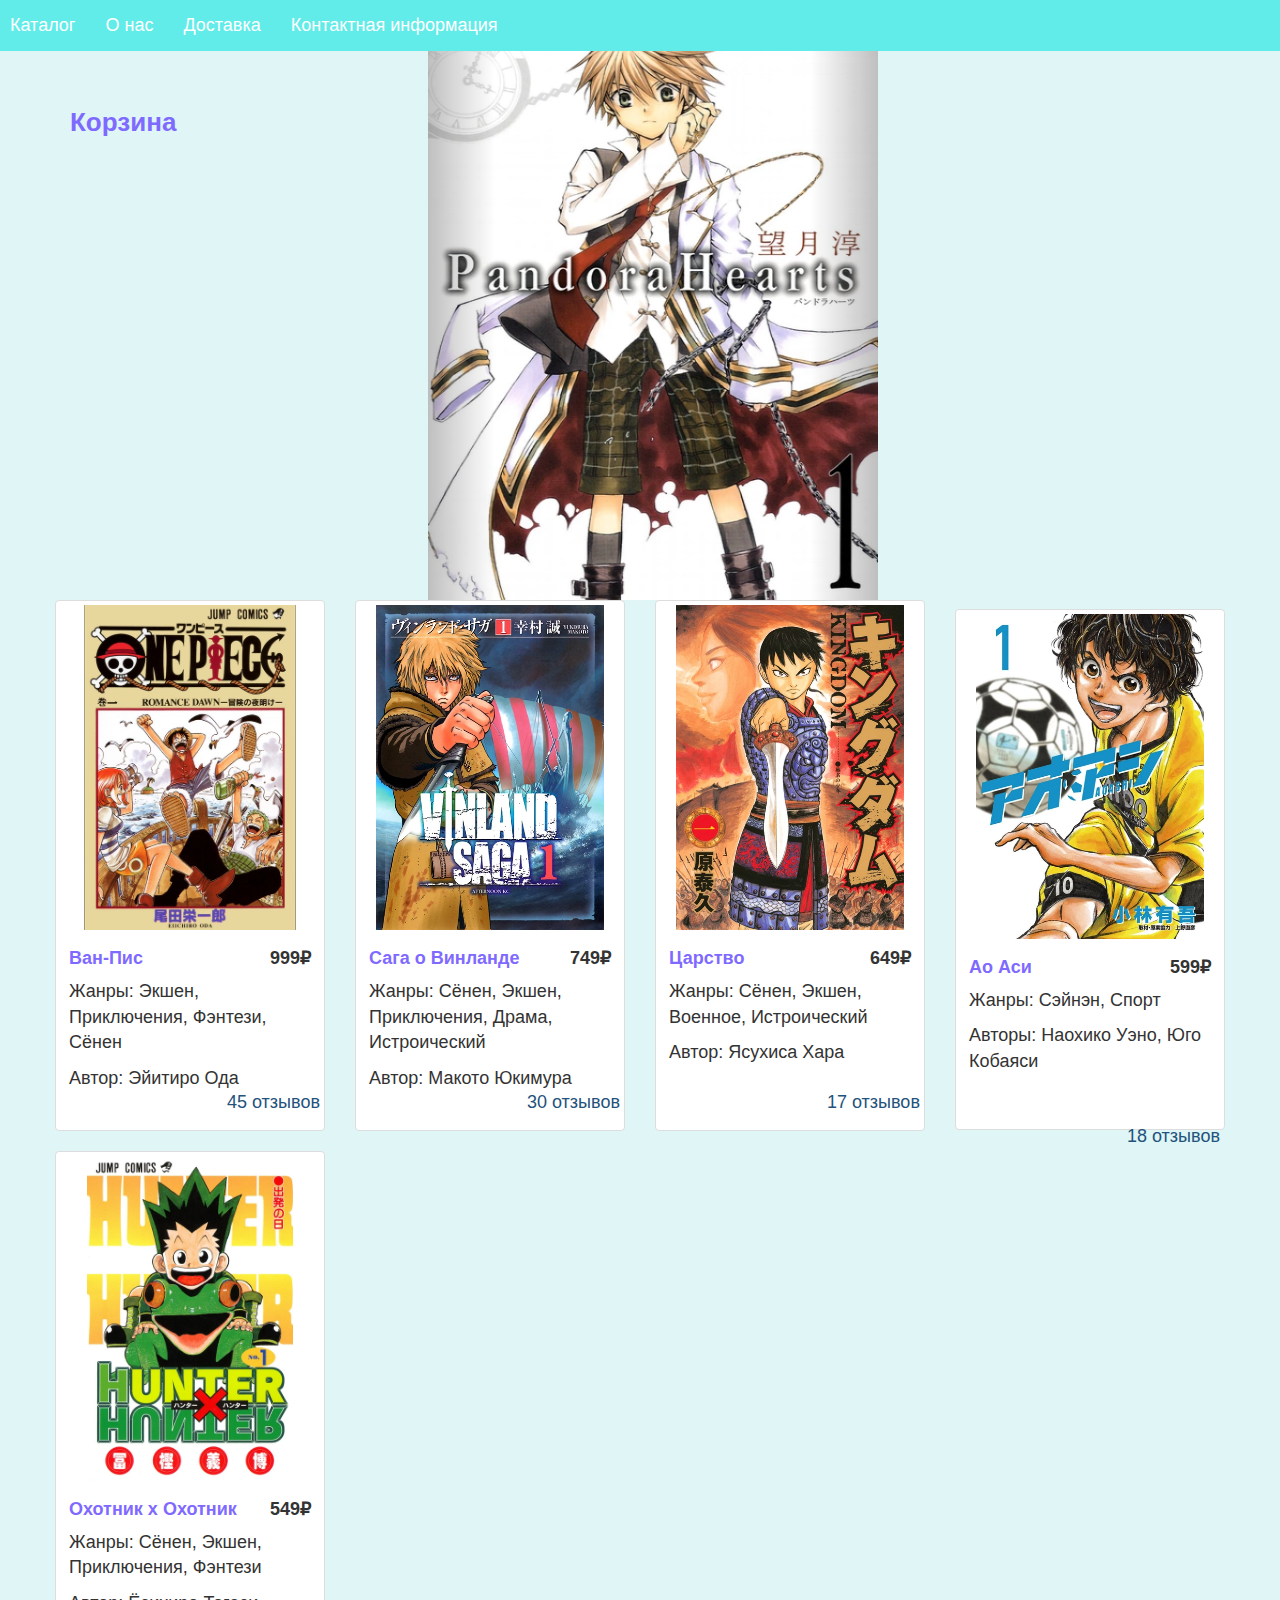
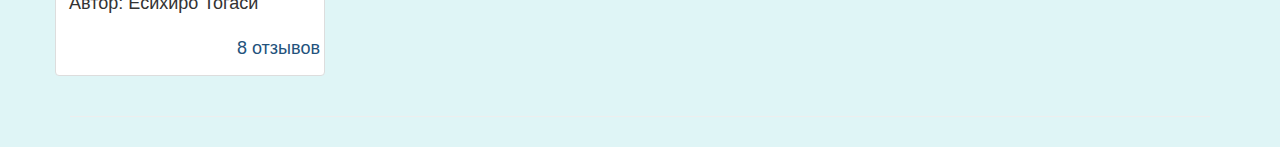
==== commit 6c562141: "Update index.html" ====
--- a/index.html
+++ b/index.html
@@ -227,7 +227,9 @@
                             </div>
                             <div class="ratings">
                                 <p class="pull-right">18 отзывов</p>
-                                <p>
+                                <p style="
+    margin-top: 30px;
+">
                                     <span class="glyphicon glyphicon-star"></span>
                                     <span class="glyphicon glyphicon-star"></span>
                                     <span class="glyphicon glyphicon-star"></span>
